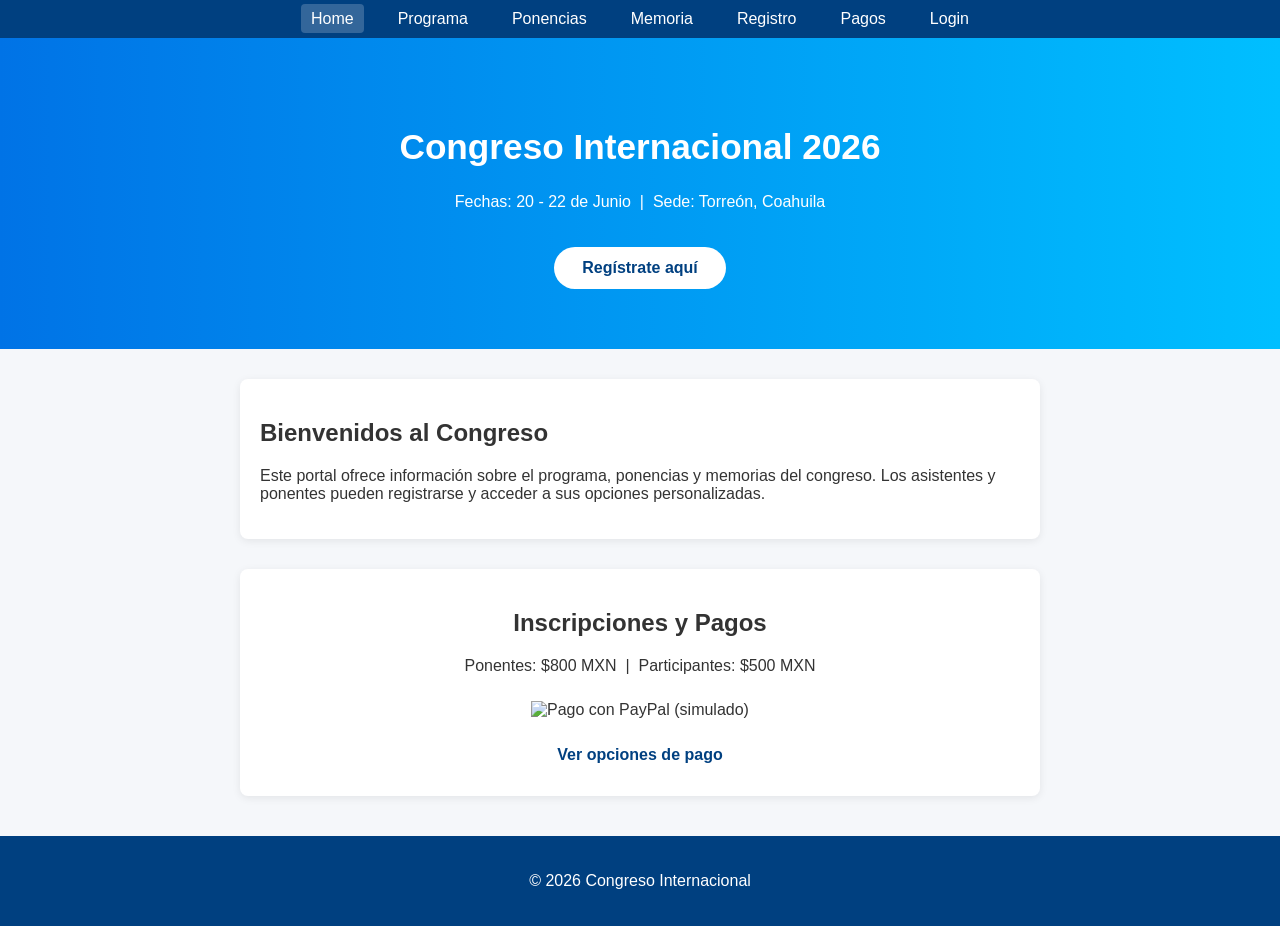
==== html/home.html @ c5cf087f "mi tarea" ====
<!DOCTYPE html>
<html lang="es">
<head>
    <meta charset="UTF-8">
    <meta name="viewport" content="width=device-width, initial-scale=1.0">
    <title>Congreso Internacional 2026 - Home</title>
    <link rel="stylesheet" href="../css/Style.css">
</head>
<body>
    <!-- Barra de navegación -->
    <header>
        <nav class="navbar">
            <ul>
                <li><a href="home.html" class="active">Home</a></li>
                <li><a href="programa.html">Programa</a></li>
                <li><a href="../php/ponencias.php">Ponencias</a></li>
                <li><a href="../php/memoria.php">Memoria</a></li>
                <li><a href="../php/registro.php">Registro</a></li>
                <li><a href="pagos.html">Pagos</a></li>
                <li><a href="../php/login.php">Login</a></li>
            </ul>
        </nav>
    </header>

    <!-- Banner principal -->
    <section class="banner">
        <h1>Congreso Internacional 2026</h1>
        <p>Fechas: 20 - 22 de Junio &nbsp;|&nbsp; Sede: Torreón, Coahuila</p>
        <a href="../php/registro.php" class="btn-banner">Regístrate aquí</a>
    </section>

    <!-- Información general -->
    <section class="info">
        <h2>Bienvenidos al Congreso</h2>
        <p>
            Este portal ofrece información sobre el programa, ponencias y memorias del congreso.
            Los asistentes y ponentes pueden registrarse y acceder a sus opciones personalizadas.
        </p>
    </section>

    <!-- Sección de pago con imagen de PayPal (solo visual) -->
    <section class="info" style="text-align:center;">
        <h2>Inscripciones y Pagos</h2>
        <p>Ponentes: $800 MXN &nbsp;|&nbsp; Participantes: $500 MXN</p>
        <img src="../img/paypal.png" alt="Pago con PayPal (simulado)" style="width:180px; margin-top:10px;">
        <br>
        <a href="pagos.html" class="btn-banner" style="margin-top:15px; display:inline-block;">Ver opciones de pago</a>
    </section>

    <footer>
        <p>© 2026 Congreso Internacional</p>
    </footer>
</body>
</html>
---- css/Style.css ----
/* =============================================
   ESTILOS GENERALES
   ============================================= */
* {
    box-sizing: border-box;
}

body {
    font-family: Arial, sans-serif;
    margin: 0;
    padding: 0;
    background: #f5f7fa;
    color: #333;
}

/* =============================================
   NAVBAR - barra de navegación superior
   ============================================= */
.navbar {
    background-color: #004080;
}

.navbar ul {
    display: flex;           /* Flexbox para alinear los links en fila */
    justify-content: center;
    list-style: none;
    margin: 0;
    padding: 10px 0;
    flex-wrap: wrap;         /* En pantallas pequeñas los links bajan de línea */
}

.navbar ul li {
    margin: 0 12px;
}

.navbar ul li a {
    color: white;
    text-decoration: none;
    padding: 6px 10px;
    border-radius: 4px;
    transition: background 0.2s;
}

.navbar ul li a:hover,
.navbar ul li a.active {
    background: rgba(255, 255, 255, 0.2);
}

/* =============================================
   BANNER - sección principal de bienvenida
   ============================================= */
.banner {
    display: grid;
    place-items: center;
    background: linear-gradient(to right, #0073e6, #00bfff);
    color: white;
    padding: 60px 20px;
    text-align: center;
}

.banner h1 {
    font-size: 2.2em;
    margin-bottom: 10px;
}

/* Botón del banner */
.btn-banner {
    display: inline-block;
    margin-top: 20px;
    padding: 12px 28px;
    background: white;
    color: #004080;
    border-radius: 25px;
    text-decoration: none;
    font-weight: bold;
    transition: background 0.2s;
}

.btn-banner:hover {
    background: #e0f0ff;
}

/* =============================================
   SECCIÓN INFO - texto general
   ============================================= */
.info {
    max-width: 800px;
    margin: 30px auto;
    padding: 20px;
    background: white;
    border-radius: 8px;
    box-shadow: 0 2px 8px rgba(0,0,0,0.08);
}

/* =============================================
   FILTROS - selectores de programa/memoria
   ============================================= */
.filtros {
    display: flex;
    flex-wrap: wrap;
    gap: 15px;
    align-items: center;
    padding: 20px;
    background: white;
    margin: 20px;
    border-radius: 8px;
    box-shadow: 0 2px 6px rgba(0,0,0,0.06);
}

.filtros select {
    padding: 8px 12px;
    border: 1px solid #ccc;
    border-radius: 6px;
    font-size: 0.95em;
}

/* =============================================
   AGENDA - grid de tarjetas de eventos/ponencias
   ============================================= */
.agenda {
    display: grid;
    grid-template-columns: repeat(auto-fit, minmax(260px, 1fr)); /* Responsivo automático */
    gap: 20px;
    padding: 20px;
}

.evento {
    border: 1px solid #ddd;
    padding: 20px;
    border-radius: 10px;
    background: white;
    box-shadow: 0 2px 6px rgba(0,0,0,0.07);
    transition: transform 0.2s;
}

.evento:hover {
    transform: translateY(-3px);
}

.evento h3 {
    color: #004080;
    margin-top: 0;
}

/* =============================================
   REPOSITORIO - tarjetas de PDFs (memoria)
   ============================================= */
.repositorio {
    display: flex;
    flex-wrap: wrap;   /* Los elementos bajan de línea si no caben */
    gap: 20px;
    padding: 20px;
}

.pdf-card {
    flex: 1 1 260px;   /* Mínimo 260px, crece si hay espacio */
    border: 1px solid #ddd;
    padding: 20px;
    border-radius: 10px;
    background: white;
    box-shadow: 0 2px 6px rgba(0,0,0,0.07);
}

.pdf-card h3 {
    color: #004080;
    margin-top: 0;
}

/* =============================================
   FORMULARIO DE LOGIN Y REGISTRO
   ============================================= */
.formulario {
    max-width: 480px;
    margin: 50px auto;
    background: white;
    padding: 35px 40px;
    border-radius: 12px;
    box-shadow: 0 4px 20px rgba(0,0,0,0.12);
}

.logo-container {
    text-align: center;
    margin-bottom: 20px;
}

.logo-container h1 {
    color: #004080;
    font-size: 1.6em;
    margin-bottom: 5px;
}

.subtitle {
    color: #666;
    font-size: 0.95em;
}

.formulario h2 {
    color: #333;
    margin-bottom: 20px;
    text-align: center;
}

/* Grupo de campo: label + input */
.input-group {
    margin-bottom: 16px;
}

.input-group label {
    display: block;
    margin-bottom: 5px;
    font-size: 0.9em;
    color: #555;
}

.input-group input,
.input-group select,
.input-group textarea {
    width: 100%;
    padding: 10px 12px;
    border: 1px solid #ccc;
    border-radius: 6px;
    font-size: 0.95em;
    transition: border-color 0.2s;
}

.input-group input:focus,
.input-group select:focus,
.input-group textarea:focus {
    border-color: #0073e6;
    outline: none;
}

/* Botón principal de login/registro */
.btn-login {
    width: 100%;
    padding: 12px;
    background: linear-gradient(to right, #0073e6, #00bfff);
    color: white;
    border: none;
    border-radius: 6px;
    font-size: 1em;
    cursor: pointer;
    margin-top: 8px;
    transition: opacity 0.2s;
}

.btn-login:hover {
    opacity: 0.9;
}

/* Botón genérico reutilizable */
.btn-primary {
    display: inline-block;
    padding: 10px 20px;
    background: #0073e6;
    color: white;
    border: none;
    border-radius: 6px;
    text-decoration: none;
    cursor: pointer;
    font-size: 0.95em;
    transition: background 0.2s;
}

.btn-primary:hover {
    background: #005bb5;
}

.register-link {
    text-align: center;
    margin-top: 15px;
    font-size: 0.9em;
}

.register-link a {
    color: #0073e6;
    text-decoration: none;
}

.footer-info {
    text-align: center;
    margin-top: 20px;
    font-size: 0.8em;
    color: #999;
}

/* Mensaje de error en formularios */
.error-msg {
    background: #ffe0e0;
    color: #c00;
    padding: 10px;
    border-radius: 6px;
    margin-bottom: 15px;
    text-align: center;
    font-size: 0.9em;
}

/* =============================================
   FOOTER
   ============================================= */
footer {
    text-align: center;
    padding: 20px;
    background: #004080;
    color: white;
    margin-top: 40px;
}

/* =============================================
   RESPONSIVIDAD - pantallas pequeñas
   ============================================= */
@media (max-width: 768px) {
    .navbar ul {
        flex-direction: column;
        align-items: center;
    }

    .formulario {
        margin: 20px;
        padding: 25px 20px;
    }

    .filtros {
        flex-direction: column;
    }
}
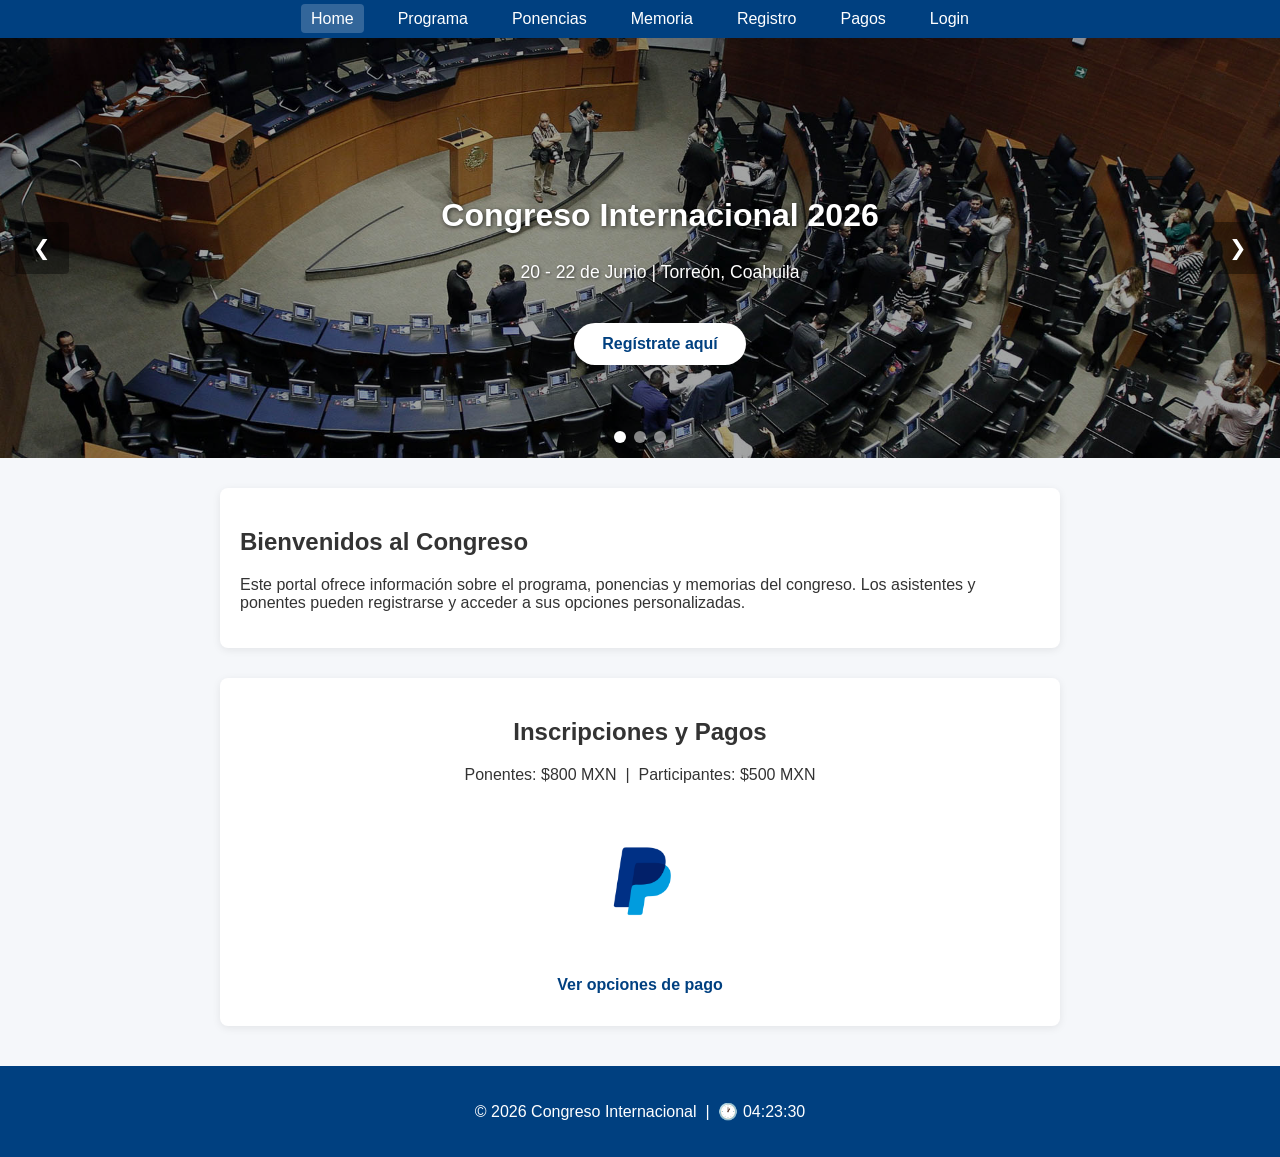
==== commit 94ccf6da: "nuevos cambios de la seccion1" ====
--- a/html/home.html
+++ b/html/home.html
@@ -22,11 +22,57 @@
         </nav>
     </header>
 
-    <!-- Banner principal -->
-    <section class="banner">
-        <h1>Congreso Internacional 2026</h1>
-        <p>Fechas: 20 - 22 de Junio &nbsp;|&nbsp; Sede: Torreón, Coahuila</p>
-        <a href="../php/registro.php" class="btn-banner">Regístrate aquí</a>
+    <!--SLIDER / CARRUSEL
+         NOTA: Usamos jQuery para animar las diapositivas.
+         Cada slide tiene una imagen de fondo y texto encima.
+         El carrusel avanza automáticamente cada 4 segundos
+         y también tiene botones de anterior/siguiente.-->
+    <section class="slider-container">
+
+        <!-- Contenedor de slides -->
+        <div class="slider">
+
+            <!-- Slide 1 -->
+            <div class="slide active">
+                <img src="../img/senado-de-la-republica-sesion-180320201.jpg" alt="Congreso Internacional 2026">
+                <div class="slide-texto">
+                    <h2>Congreso Internacional 2026</h2>
+                    <p>20 - 22 de Junio | Torreón, Coahuila</p>
+                    <a href="../php/registro.php" class="btn-banner">Regístrate aquí</a>
+                </div>
+            </div>
+
+            <!-- Slide 2 -->
+            <div class="slide">
+                <img src="../img/Ponencia.jpg" alt="Ponencias y Memorias">
+                <div class="slide-texto">
+                    <h2>Ponencias y Memorias</h2>
+                    <p>Comparte tu investigación con la comunidad académica</p>
+                    <a href="../php/ponencias.php" class="btn-banner">Ver Ponencias</a>
+                </div>
+            </div>
+
+            <!-- Slide 3 -->
+            <div class="slide">
+                <img src="../img/cuadrantes-inscripciones-2048x895.jpg" alt="Inscripciones abiertas">
+                <div class="slide-texto">
+                    <h2>Inscripciones Abiertas</h2>
+                    <p>Ponentes: $800 MXN &nbsp;|&nbsp; Participantes: $500 MXN</p>
+                    <a href="pagos.html" class="btn-banner">Ver Pagos</a>
+                </div>
+            </div>
+        </div>
+
+        <!-- Botones de navegación del slider -->
+        <button class="slider-btn prev" id="btnPrev">&#10094;</button>
+        <button class="slider-btn next" id="btnNext">&#10095;</button>
+
+        <!-- Puntos indicadores de posición -->
+        <div class="slider-dots">
+            <span class="dot activo" data-index="0"></span>
+            <span class="dot" data-index="1"></span>
+            <span class="dot" data-index="2"></span>
+        </div>
     </section>
 
     <!-- Información general -->
@@ -48,7 +94,71 @@
     </section>
 
     <footer>
-        <p>© 2026 Congreso Internacional</p>
+        <p>© 2026 Congreso Internacional &nbsp;|&nbsp; <span id="reloj"></span></p>
     </footer>
+
+    <!-- jQuery (archivo local) -->
+    <script src="../jquery-4.0.0.js"></script>
+
+    <!-- JS libre: reloj en tiempo real -->
+    <script src="../js/extras.js"></script>
+
+    <script>
+        // ============================================
+        // LÓGICA DEL SLIDER con jQuery
+        // ============================================
+        // NOTA: jQuery simplifica la manipulación del DOM.
+        // $(selector) selecciona elementos, .hide()/.show() los oculta/muestra,
+        // .addClass()/.removeClass() maneja clases CSS.
+
+        var totalSlides = $(".slide").length; // Contamos cuántos slides hay
+        var actual = 0;                        // Índice del slide actual
+
+        // Función principal: muestra el slide del índice indicado
+        function irASlide(indice) {
+            // Ocultamos todos los slides y quitamos la clase activa
+            $(".slide").hide().removeClass("active");
+            $(".dot").removeClass("activo");
+
+            // Mostramos solo el slide del índice y marcamos su punto
+            $(".slide").eq(indice).show().addClass("active");
+            $(".dot").eq(indice).addClass("activo");
+
+            actual = indice; // Actualizamos el índice actual
+        }
+
+        // Botón SIGUIENTE: avanza al próximo slide (vuelve al inicio si llega al final)
+        $("#btnNext").click(function() {
+            var siguiente = (actual + 1) % totalSlides;
+            irASlide(siguiente);
+        });
+
+        // Botón ANTERIOR: retrocede al slide anterior
+        $("#btnPrev").click(function() {
+            var anterior = (actual - 1 + totalSlides) % totalSlides;
+            irASlide(anterior);
+        });
+
+        // Clic en los puntos: va directo al slide correspondiente
+        $(".dot").click(function() {
+            var indice = $(this).data("index"); // Leemos el atributo data-index
+            irASlide(indice);
+        });
+
+        // Avance automático cada 4 segundos
+        var autoplay = setInterval(function() {
+            var siguiente = (actual + 1) % totalSlides;
+            irASlide(siguiente);
+        }, 4000);
+
+        // Pausamos el autoplay si el usuario interactúa con los botones
+        $(".slider-btn, .dot").click(function() {
+            clearInterval(autoplay);
+        });
+
+        // Inicializamos mostrando solo el primer slide
+        $(".slide").hide();
+        $(".slide").eq(0).show();
+    </script>
 </body>
 </html>
--- a/css/Style.css
+++ b/css/Style.css
@@ -1,6 +1,4 @@
-/* =============================================
    ESTILOS GENERALES
-   ============================================= */
 * {
     box-sizing: border-box;
 }
@@ -13,9 +11,7 @@
     color: #333;
 }
 
-/* =============================================
-   NAVBAR - barra de navegación superior
-   ============================================= */
+/* NAVBAR - barra de navegación superior */
 .navbar {
     background-color: #004080;
 }
@@ -46,9 +42,7 @@
     background: rgba(255, 255, 255, 0.2);
 }
 
-/* =============================================
-   BANNER - sección principal de bienvenida
-   ============================================= */
+/* BANNER - sección principal de bienvenida*/
 .banner {
     display: grid;
     place-items: center;
@@ -80,9 +74,7 @@
     background: #e0f0ff;
 }
 
-/* =============================================
-   SECCIÓN INFO - texto general
-   ============================================= */
+/* SECCIÓN INFO - texto general*/
 .info {
     max-width: 800px;
     margin: 30px auto;
@@ -92,9 +84,7 @@
     box-shadow: 0 2px 8px rgba(0,0,0,0.08);
 }
 
-/* =============================================
-   FILTROS - selectores de programa/memoria
-   ============================================= */
+/* FILTROS - selectores de programa/memoria */
 .filtros {
     display: flex;
     flex-wrap: wrap;
@@ -114,9 +104,7 @@
     font-size: 0.95em;
 }
 
-/* =============================================
-   AGENDA - grid de tarjetas de eventos/ponencias
-   ============================================= */
+/* AGENDA - grid de tarjetas de eventos/ponencias */
 .agenda {
     display: grid;
     grid-template-columns: repeat(auto-fit, minmax(260px, 1fr)); /* Responsivo automático */
@@ -142,9 +130,7 @@
     margin-top: 0;
 }
 
-/* =============================================
-   REPOSITORIO - tarjetas de PDFs (memoria)
-   ============================================= */
+/* REPOSITORIO - tarjetas de PDFs (memoria) */
 .repositorio {
     display: flex;
     flex-wrap: wrap;   /* Los elementos bajan de línea si no caben */
@@ -166,9 +152,7 @@
     margin-top: 0;
 }
 
-/* =============================================
-   FORMULARIO DE LOGIN Y REGISTRO
-   ============================================= */
+/*FORMULARIO DE LOGIN Y REGISTRO */
 .formulario {
     max-width: 480px;
     margin: 50px auto;
@@ -295,9 +279,7 @@
     font-size: 0.9em;
 }
 
-/* =============================================
-   FOOTER
-   ============================================= */
+/* FOOTER*/
 footer {
     text-align: center;
     padding: 20px;
@@ -324,3 +306,113 @@
         flex-direction: column;
     }
 }
+
+/* SLIDER / CARRUSEL*/
+
+/* Contenedor externo: posición relativa para ubicar los botones encima */
+.slider-container {
+    position: relative;
+    width: 100%;
+    overflow: hidden;
+    background: #000;
+}
+
+/* Cada slide ocupa todo el ancho y tiene altura fija */
+.slide {
+    display: none;        /* jQuery los muestra/oculta con .show()/.hide() */
+    position: relative;
+    width: 100%;
+    height: 420px;
+}
+
+/* La imagen del slide cubre todo el contenedor */
+.slide img {
+    width: 100%;
+    height: 100%;
+    object-fit: cover;    /* Recorta la imagen para que llene sin deformarse */
+    opacity: 0.65;        /* Un poco transparente para que se lea el texto */
+}
+
+/* Texto encima de la imagen, centrado con flexbox */
+.slide-texto {
+    position: absolute;
+    top: 0; left: 0;
+    width: 100%;
+    height: 100%;
+    display: flex;
+    flex-direction: column;
+    justify-content: center;
+    align-items: center;
+    text-align: center;
+    color: white;
+    padding: 20px;
+}
+
+.slide-texto h2 {
+    font-size: 2em;
+    margin-bottom: 10px;
+    text-shadow: 1px 1px 4px rgba(0,0,0,0.7);
+}
+
+.slide-texto p {
+    font-size: 1.1em;
+    margin-bottom: 20px;
+    text-shadow: 1px 1px 3px rgba(0,0,0,0.6);
+}
+
+/* Botones anterior / siguiente */
+.slider-btn {
+    position: absolute;
+    top: 50%;
+    transform: translateY(-50%);
+    background: rgba(0,0,0,0.4);
+    color: white;
+    border: none;
+    padding: 14px 18px;
+    font-size: 1.3em;
+    cursor: pointer;
+    border-radius: 4px;
+    transition: background 0.2s;
+    z-index: 10;
+}
+
+.slider-btn:hover {
+    background: rgba(0,0,0,0.7);
+}
+
+.slider-btn.prev { left: 15px; }
+.slider-btn.next { right: 15px; }
+
+/* Puntos indicadores en la parte inferior */
+.slider-dots {
+    position: absolute;
+    bottom: 15px;
+    width: 100%;
+    display: flex;
+    justify-content: center;
+    gap: 8px;
+    z-index: 10;
+}
+
+.dot {
+    width: 12px;
+    height: 12px;
+    background: rgba(255,255,255,0.5);
+    border-radius: 50%;
+    cursor: pointer;
+    transition: background 0.2s;
+}
+
+.dot.activo {
+    background: white;
+}
+
+/* En móvil reducimos la altura del slider */
+@media (max-width: 768px) {
+    .slide {
+        height: 260px;
+    }
+    .slide-texto h2 {
+        font-size: 1.3em;
+    }
+}
